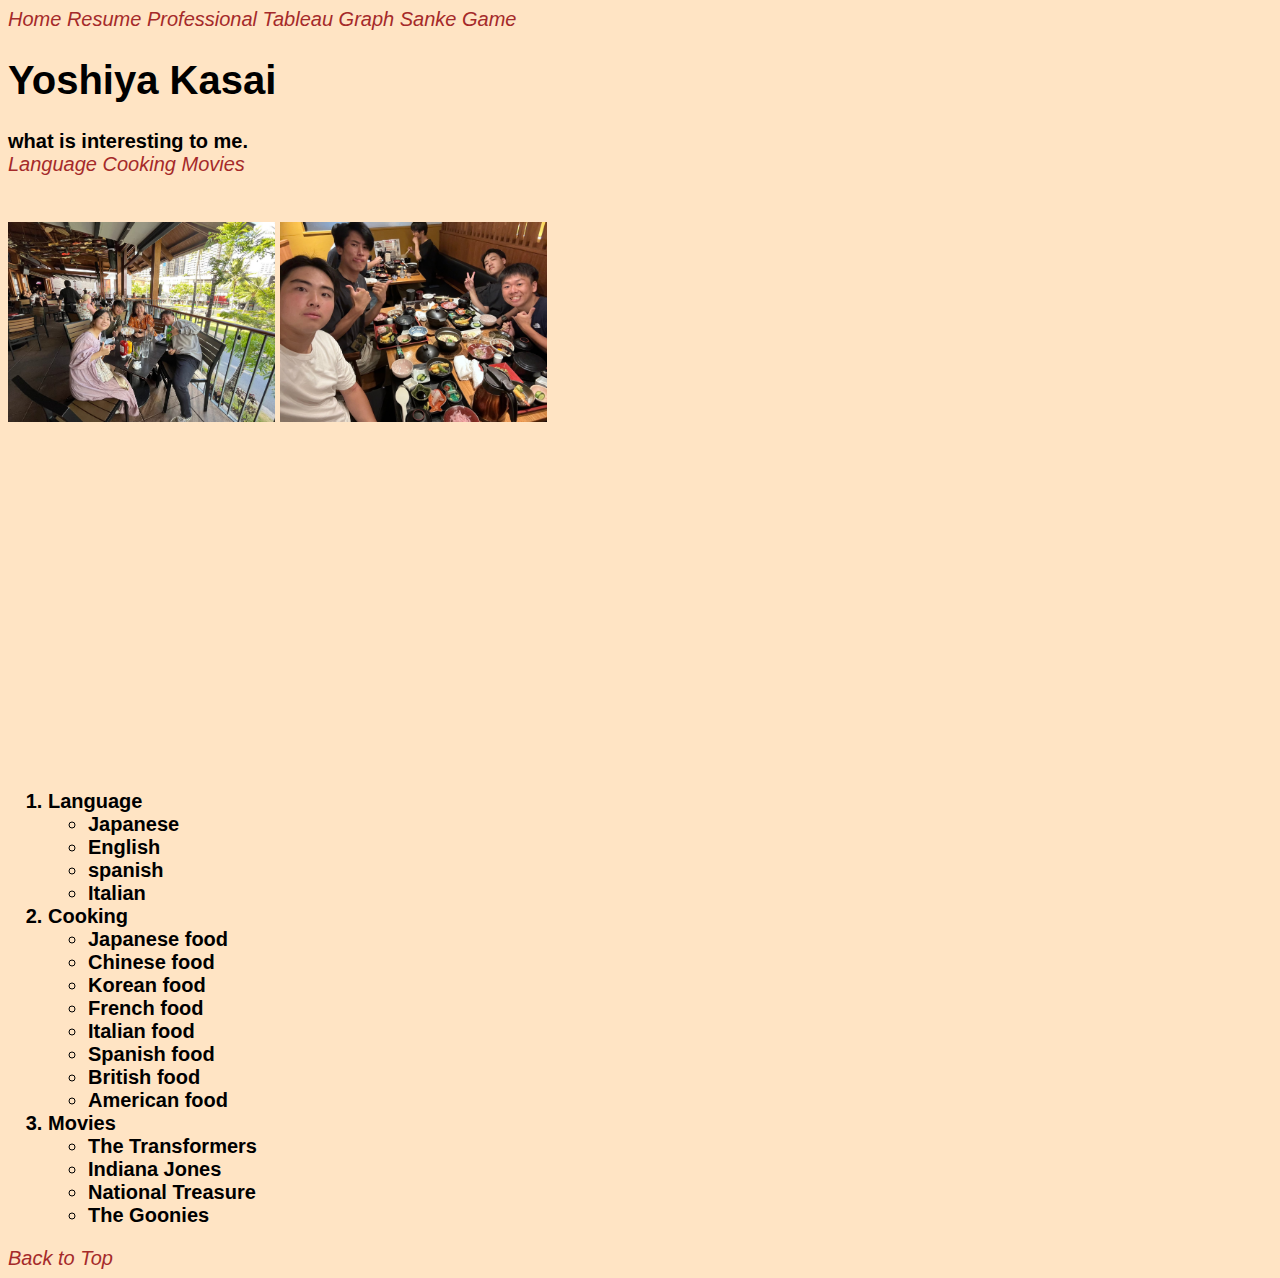
==== home/home.html @ 8613a7bd "Add files via upload" ====
<!DOCTYPE html>
<html lang="en">
<head>
    <meta charset="UTF-8">
    <meta name="viewport" content="width=device-width, initial-scale=1.0">
    <title>About Yoshiya</title>
    <link rel="stylesheet" href="../Style(CSS)/style1.css">
    <link rel="stylesheet" href="../home/stylehome.css">
</head>


<body class="background">

<div>
    <a id="me">Home</a> 
    <a href="../resume/resume.html">Resume</a>
    <a href="../../IS201 Start Bootstrap/index.html">Professional</a>
    <a href="../Tableau/Tableau.html">Tableau Graph</a> 
    <a href="../Snakegame/index.html">Sanke Game</a>
</div>


    <h1>Yoshiya Kasai</h1>
    <b>what is interesting to me.</b> <br>


    <a href="#lang">Language</a>
    <a href="#cook">Cooking</a>
    <a href="#movie">Movies</a><br><br><br>
    <img src="../Images/家族旅行inHawaii.jpg" height="200" alt="A trip to Hawaii">
    <img src="../Images/愛媛旅行.jpg" height="200" alt="A trip with my friends"><br>
    <iframe width="560" height="315" src="https://www.youtube.com/embed/bFHcgBfZEq0?si=emkZEsxGz2BzK1c4" title="YouTube video player" frameborder="0" allow="accelerometer; autoplay; clipboard-write; encrypted-media; gyroscope; picture-in-picture; web-share" referrerpolicy="strict-origin-when-cross-origin" allowfullscreen></iframe><br><br>


<div class="hobby">
    <ol>
        <li id="lang" > Language
            <ul>
                <li>Japanese</li>
                <li>English</li>
                <li>spanish</li>
                <li>Italian</li>
            </ul>
        </li>


        <li id="cook"> Cooking
            <ul>
                <li>Japanese food</li>
                <li>Chinese food</li>
                <li>Korean food</li>
                <li>French food</li>
                <li>Italian food</li>
                <li>Spanish food</li>
                <li>British food</li>
                <li>American food</li>
            </ul>
        </li>


        <li id="movie"> Movies
            <ul>
                <li>The Transformers</li>
                <li>Indiana Jones</li>
                <li>National Treasure</li>
                <li>The Goonies</li>
            </ul>
        </li>
    </ol>
</div>

    <a href="#me">Back to Top</a>
</body>
</html>
---- Style(CSS)/style1.css ----
.background{   background-color: bisque;


}


body{
font-family: Arial, Helvetica, sans-serif;
font-size: 20px;
}


a:hover{
    text-decoration: underline;
    font-weight: bold;
    font-size: 25px;}


a{
font-size: 20px;
font-style: italic;
color: brown;
text-decoration: none;
}


li{
color: black;
font-size: 20px;
font-weight: bold;
}

.missiontitle{
    font-weight: bold;
}
---- home/stylehome.css ----
.hawaii{
    top: 350px;
    left: 500px;
}
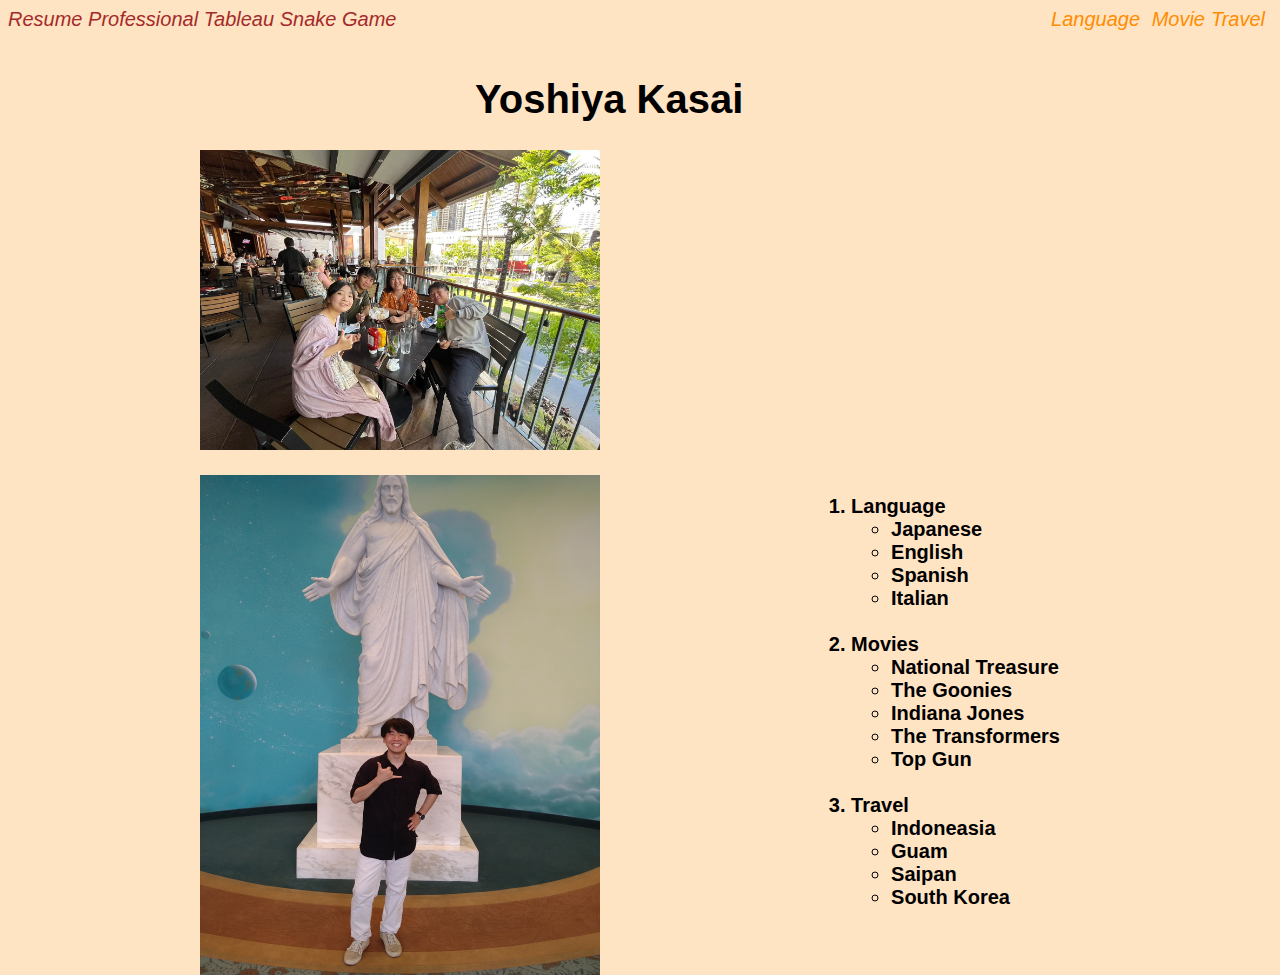
==== commit 7a6e977d: "Add files via upload" ====
--- a/home/home.html
+++ b/home/home.html
@@ -3,72 +3,60 @@
 <head>
     <meta charset="UTF-8">
     <meta name="viewport" content="width=device-width, initial-scale=1.0">
-    <title>About Yoshiya</title>
-    <link rel="stylesheet" href="../Style(CSS)/style1.css">
-    <link rel="stylesheet" href="../home/stylehome.css">
+    <title>Introduction</title>
+    <link rel="stylesheet" type="text/css" href="../Style(CSS)/position.css">
+    <link rel="stylesheet" type="text/css" href="../Style(CSS)/style1.css">
 </head>
+<body>
+    <a href="../resume/resume.html">Resume</a>
+    <a href="../Professional/professional.html">Professional</a>
+    <a href="../Tableau/Tableau.html">Tableau</a>
+    <a href="../Snakegame/index.html">Snake Game</a>
 
+<a href="#lang" class="lang">Language</a>
+<a href="#mov" class="mo">Movie</a>
+<a href="#Travel" class="tra">Travel</a>
 
-<body class="background">
+<h1 class="name">Yoshiya Kasai</h1> <br><br>
 
-<div>
-    <a id="me">Home</a> 
-    <a href="../resume/resume.html">Resume</a>
-    <a href="../../IS201 Start Bootstrap/index.html">Professional</a>
-    <a href="../Tableau/Tableau.html">Tableau Graph</a> 
-    <a href="../Snakegame/index.html">Sanke Game</a>
+    <div class="picture">
+        <img src="../Images/家族旅行inHawaii.jpg" alt="A trip to Hawaii with my family" width="400" height="300">
+        <iframe width="400" height="300" src="https://www.youtube.com/embed/sb1UZPc3vTA?si=lMun05-JWU7rcvXL" title="YouTube video player" frameborder="0" allow="accelerometer; autoplay; clipboard-write; encrypted-media; gyroscope; picture-in-picture; web-share" referrerpolicy="strict-origin-when-cross-origin" allowfullscreen></iframe>
+    </div>
+
+<img src="../Images/Laie Temple.JPG" alt="Me in the Laie Temple" height="500" width="400" class="laie">
+
+<div class="contents">
+     <ol>
+        <li id="lang"> Language
+             <ul>
+                <li>Japanese</li>
+                <li>English</li>
+                <li>Spanish</li>
+                <li>Italian</li>
+             </ul>
+        </li><br>
+
+        <li id="mov"> Movies
+            <ul>
+                <li>National Treasure</li>
+                <li>The Goonies</li>
+                <li>Indiana Jones</li>
+                <li>The Transformers</li>
+                <li>Top Gun</li>
+             </ul>
+        </li> <br>
+
+        <li id="Travel"> Travel
+            <ul>
+                <li>Indoneasia</li>
+                <li>Guam</li>
+                <li>Saipan</li>
+                <li>South Korea</li>
+             </ul>
+        </li>
+     </ol>
 </div>
 
-
-    <h1>Yoshiya Kasai</h1>
-    <b>what is interesting to me.</b> <br>
-
-
-    <a href="#lang">Language</a>
-    <a href="#cook">Cooking</a>
-    <a href="#movie">Movies</a><br><br><br>
-    <img src="../Images/家族旅行inHawaii.jpg" height="200" alt="A trip to Hawaii">
-    <img src="../Images/愛媛旅行.jpg" height="200" alt="A trip with my friends"><br>
-    <iframe width="560" height="315" src="https://www.youtube.com/embed/bFHcgBfZEq0?si=emkZEsxGz2BzK1c4" title="YouTube video player" frameborder="0" allow="accelerometer; autoplay; clipboard-write; encrypted-media; gyroscope; picture-in-picture; web-share" referrerpolicy="strict-origin-when-cross-origin" allowfullscreen></iframe><br><br>
-
-
-<div class="hobby">
-    <ol>
-        <li id="lang" > Language
-            <ul>
-                <li>Japanese</li>
-                <li>English</li>
-                <li>spanish</li>
-                <li>Italian</li>
-            </ul>
-        </li>
-
-
-        <li id="cook"> Cooking
-            <ul>
-                <li>Japanese food</li>
-                <li>Chinese food</li>
-                <li>Korean food</li>
-                <li>French food</li>
-                <li>Italian food</li>
-                <li>Spanish food</li>
-                <li>British food</li>
-                <li>American food</li>
-            </ul>
-        </li>
-
-
-        <li id="movie"> Movies
-            <ul>
-                <li>The Transformers</li>
-                <li>Indiana Jones</li>
-                <li>National Treasure</li>
-                <li>The Goonies</li>
-            </ul>
-        </li>
-    </ol>
-</div>
-
-    <a href="#me">Back to Top</a>
 </body>
-</html>
+</html>--- a/Style(CSS)/position.css
+++ b/Style(CSS)/position.css
@@ -0,0 +1,43 @@
+.name{
+    font-weight: bold;
+    position: absolute;
+    top: 50px;
+    left: 475px;
+}
+
+.lang{
+    color: darkorange;
+    position:absolute;
+    right: 140px;
+}
+
+.mo{
+    color: darkorange;
+    position: absolute;
+    right: 75px;
+}
+
+.tra{
+    color: darkorange;
+    position: absolute;
+    right: 15px;
+}
+
+
+.picture{
+    position: absolute;
+    top: 150px;
+    left: 200px;
+}
+
+.contents{
+    position: absolute;
+    top: 475px;
+    right: 220px;
+}
+
+.laie{
+    position: absolute;
+    left: 200px;
+    top: 475px;
+}--- a/Style(CSS)/style1.css
+++ b/Style(CSS)/style1.css
@@ -1,5 +1,4 @@
-.background{   background-color: bisque;
-
+body{   background-color: bisque;
 
 }
 
@@ -33,3 +32,4 @@
 .missiontitle{
     font-weight: bold;
 }
+
